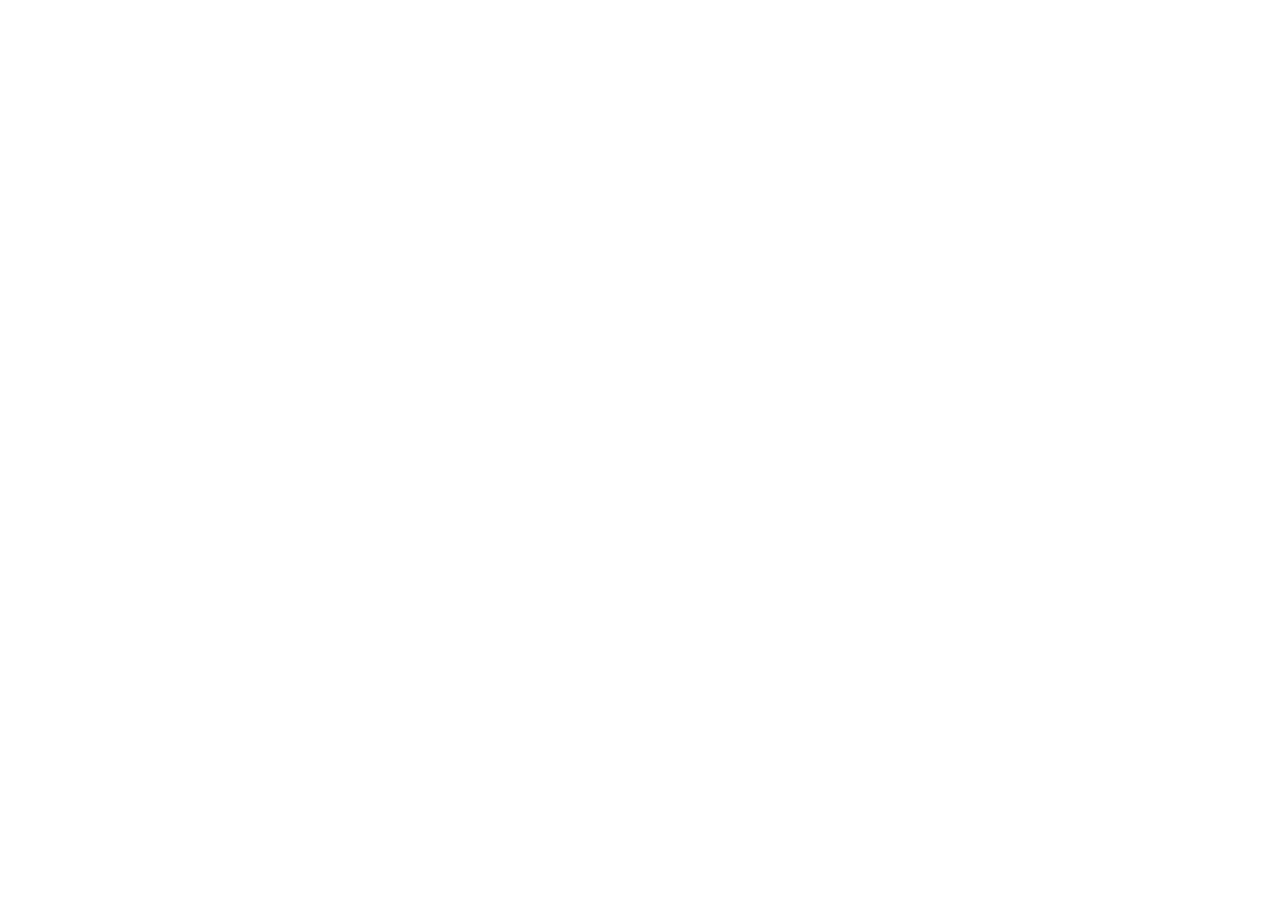
==== operational-support/index.html @ 636eb5f9 "Deploy from private repo: 25e7b20144b67627e8fa554724ffffaa088e3d0d IITMBSMLOps/MLOpsCourseRepo@25e7b" ====
<!doctype html>
<html lang="en">
  <head>
    <meta charset="UTF-8" />
    <meta name="viewport" content="width=device-width, initial-scale=1.0" />
    <title>Operational Support — IIT Madras MLOps</title>
    <meta name="robots" content="noindex, follow" />
    <meta
      http-equiv="refresh"
      content="0; url=https://gemini.google.com/gem/1YYXYu2TjJvJPvz7H82DvWtowPVBWi6Xn?usp=sharing"
    />
    <link
      rel="canonical"
      href="https://gemini.google.com/gem/1YYXYu2TjJvJPvz7H82DvWtowPVBWi6Xn?usp=sharing"
    />
    <style>
      body {
        margin: 0;
        min-height: 100vh;
        display: flex;
        align-items: center;
        justify-content: center;
        font-family: system-ui, -apple-system, "Segoe UI", Roboto, sans-serif;
        background: #f9fafb;
        color: #374151;
        text-align: center;
        padding: 16px;
      }
      a {
        color: #2563eb;
      }
    </style>
  </head>
  <body>
    <p>
      Redirecting to the Operational Support assistant&hellip;<br />
      If nothing happens,
      <a href="https://gemini.google.com/gem/1YYXYu2TjJvJPvz7H82DvWtowPVBWi6Xn?usp=sharing">open it here</a>.
    </p>
    <script>
      window.location.replace(
        "https://gemini.google.com/gem/1YYXYu2TjJvJPvz7H82DvWtowPVBWi6Xn?usp=sharing"
      );
    </script>
  </body>
</html>
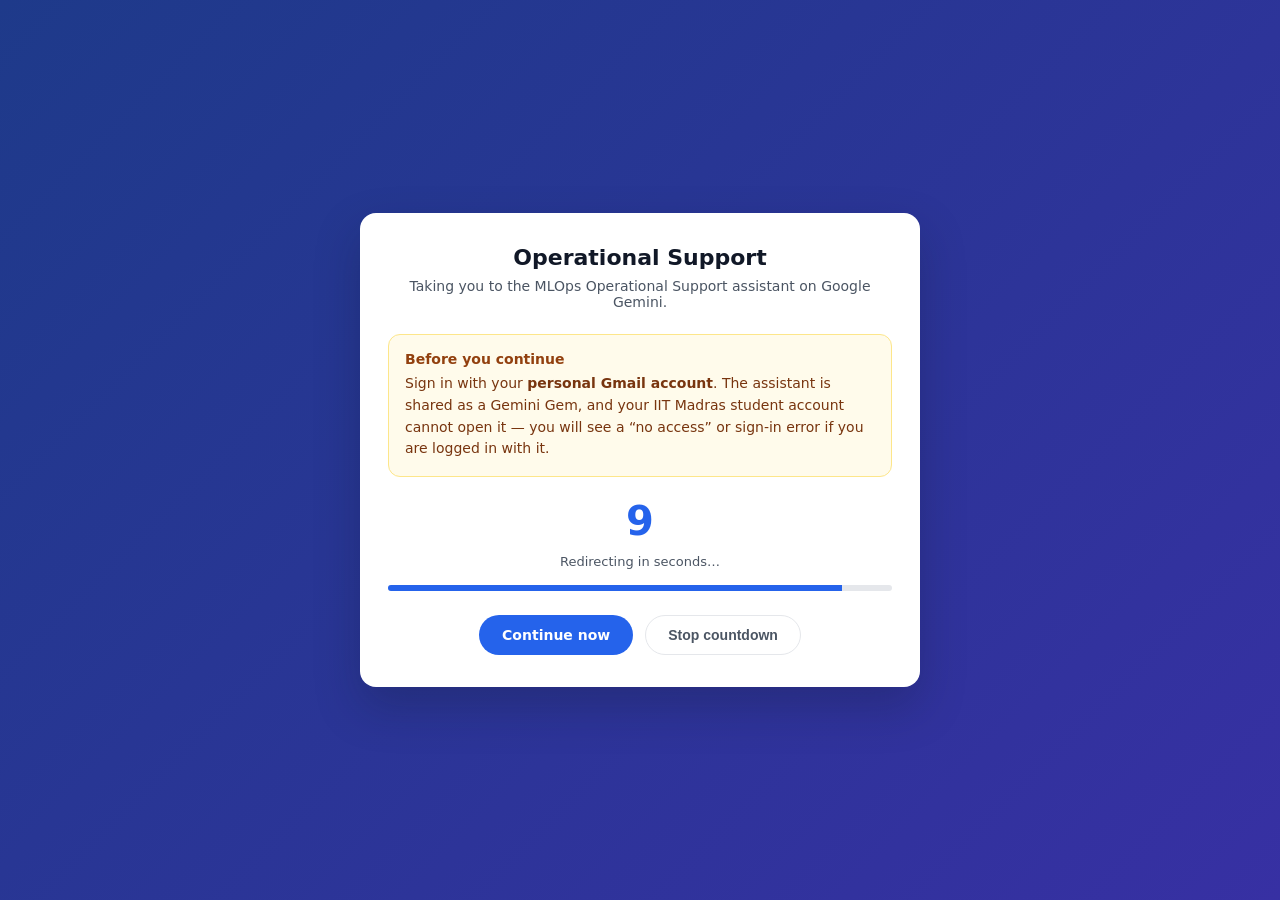
==== commit fa5a48f6: "Deploy from private repo: 591474ba44c7a488ef7999851dbe3888ce0a5257 IITMBSMLOps/MLOpsCourseRepo@59147" ====
--- a/operational-support/index.html
+++ b/operational-support/index.html
@@ -5,42 +5,193 @@
     <meta name="viewport" content="width=device-width, initial-scale=1.0" />
     <title>Operational Support — IIT Madras MLOps</title>
     <meta name="robots" content="noindex, follow" />
+    <link rel="icon" type="image/png" href="/logo.png" />
+    <!-- No-JS fallback: matches the countdown below -->
     <meta
       http-equiv="refresh"
-      content="0; url=https://gemini.google.com/gem/1YYXYu2TjJvJPvz7H82DvWtowPVBWi6Xn?usp=sharing"
+      content="10; url=https://gemini.google.com/gem/1YYXYu2TjJvJPvz7H82DvWtowPVBWi6Xn?usp=sharing"
     />
     <link
       rel="canonical"
       href="https://gemini.google.com/gem/1YYXYu2TjJvJPvz7H82DvWtowPVBWi6Xn?usp=sharing"
     />
     <style>
+      :root {
+        --blue: #2563eb;
+        --blue-dark: #1d4ed8;
+        --ink: #111827;
+        --muted: #4b5563;
+        --line: #e5e7eb;
+      }
+      * { box-sizing: border-box; }
       body {
         margin: 0;
         min-height: 100vh;
         display: flex;
         align-items: center;
         justify-content: center;
+        padding: 16px;
         font-family: system-ui, -apple-system, "Segoe UI", Roboto, sans-serif;
-        background: #f9fafb;
-        color: #374151;
+        background: linear-gradient(135deg, #1e3a8a 0%, #3730a3 100%);
+        color: var(--ink);
+      }
+      .card {
+        width: 100%;
+        max-width: 560px;
+        background: #fff;
+        border-radius: 16px;
+        padding: 32px 28px;
+        box-shadow: 0 20px 45px rgba(15, 23, 42, 0.25);
         text-align: center;
+      }
+      h1 {
+        margin: 0 0 8px;
+        font-size: 22px;
+        font-weight: 700;
+      }
+      .sub {
+        margin: 0 0 24px;
+        font-size: 14px;
+        color: var(--muted);
+      }
+      .notice {
+        text-align: left;
+        background: #fffbeb;
+        border: 1px solid #fde68a;
+        border-radius: 12px;
         padding: 16px;
+        margin-bottom: 24px;
       }
-      a {
-        color: #2563eb;
+      .notice h2 {
+        margin: 0 0 6px;
+        font-size: 14px;
+        font-weight: 700;
+        color: #92400e;
+      }
+      .notice p {
+        margin: 0;
+        font-size: 14px;
+        line-height: 1.55;
+        color: #78350f;
+      }
+      .notice strong { font-weight: 700; }
+      .count {
+        font-size: 40px;
+        font-weight: 700;
+        color: var(--blue);
+        line-height: 1;
+        margin-bottom: 6px;
+      }
+      .count-label {
+        font-size: 13px;
+        color: var(--muted);
+        margin-bottom: 16px;
+      }
+      .bar {
+        height: 6px;
+        border-radius: 999px;
+        background: var(--line);
+        overflow: hidden;
+        margin-bottom: 24px;
+      }
+      .bar span {
+        display: block;
+        height: 100%;
+        width: 100%;
+        background: var(--blue);
+        transition: width 1s linear;
+      }
+      .actions {
+        display: flex;
+        gap: 12px;
+        justify-content: center;
+        flex-wrap: wrap;
+      }
+      .btn {
+        display: inline-block;
+        padding: 11px 22px;
+        border-radius: 999px;
+        font-size: 14px;
+        font-weight: 600;
+        text-decoration: none;
+        border: 1px solid transparent;
+        cursor: pointer;
+      }
+      .btn-primary { background: var(--blue); color: #fff; }
+      .btn-primary:hover { background: var(--blue-dark); }
+      .btn-ghost { background: #fff; color: var(--muted); border-color: var(--line); }
+      .btn-ghost:hover { background: #f9fafb; }
+      @media (prefers-reduced-motion: reduce) {
+        .bar span { transition: none; }
       }
     </style>
   </head>
   <body>
-    <p>
-      Redirecting to the Operational Support assistant&hellip;<br />
-      If nothing happens,
-      <a href="https://gemini.google.com/gem/1YYXYu2TjJvJPvz7H82DvWtowPVBWi6Xn?usp=sharing">open it here</a>.
-    </p>
+    <main class="card">
+      <h1>Operational Support</h1>
+      <p class="sub">Taking you to the MLOps Operational Support assistant on Google Gemini.</p>
+
+      <div class="notice">
+        <h2>Before you continue</h2>
+        <p>
+          Sign in with your <strong>personal Gmail account</strong>. The assistant is shared
+          as a Gemini Gem, and your IIT Madras student account cannot open it &mdash; you
+          will see a &ldquo;no access&rdquo; or sign-in error if you are logged in with it.
+        </p>
+      </div>
+
+      <div class="count" id="count" aria-live="polite">10</div>
+      <p class="count-label">Redirecting in <span id="unit">seconds</span>&hellip;</p>
+      <div class="bar"><span id="bar"></span></div>
+
+      <div class="actions">
+        <a
+          class="btn btn-primary"
+          id="go"
+          href="https://gemini.google.com/gem/1YYXYu2TjJvJPvz7H82DvWtowPVBWi6Xn?usp=sharing"
+          >Continue now</a
+        >
+        <button class="btn btn-ghost" id="stay" type="button">Stop countdown</button>
+      </div>
+    </main>
+
     <script>
-      window.location.replace(
-        "https://gemini.google.com/gem/1YYXYu2TjJvJPvz7H82DvWtowPVBWi6Xn?usp=sharing"
-      );
+      (function () {
+        var TOTAL = 10;
+        var left = TOTAL;
+        var target = document.getElementById("go").href;
+        var countEl = document.getElementById("count");
+        var unitEl = document.getElementById("unit");
+        var barEl = document.getElementById("bar");
+        var stayEl = document.getElementById("stay");
+
+        // The meta refresh is the no-JS fallback; JS drives the visible countdown.
+        var meta = document.querySelector('meta[http-equiv="refresh"]');
+        if (meta) meta.parentNode.removeChild(meta);
+
+        var timer = setInterval(function () {
+          left -= 1;
+          if (left <= 0) {
+            clearInterval(timer);
+            window.location.replace(target);
+            return;
+          }
+          countEl.textContent = left;
+          unitEl.textContent = left === 1 ? "second" : "seconds";
+          barEl.style.width = (left / TOTAL) * 100 + "%";
+        }, 1000);
+
+        stayEl.addEventListener("click", function () {
+          clearInterval(timer);
+          countEl.textContent = "—";
+          document.querySelector(".count-label").textContent =
+            "Countdown stopped. Use the button when you are ready.";
+          barEl.style.width = "0%";
+          stayEl.disabled = true;
+          stayEl.style.opacity = "0.5";
+          stayEl.style.cursor = "default";
+        });
+      })();
     </script>
   </body>
 </html>
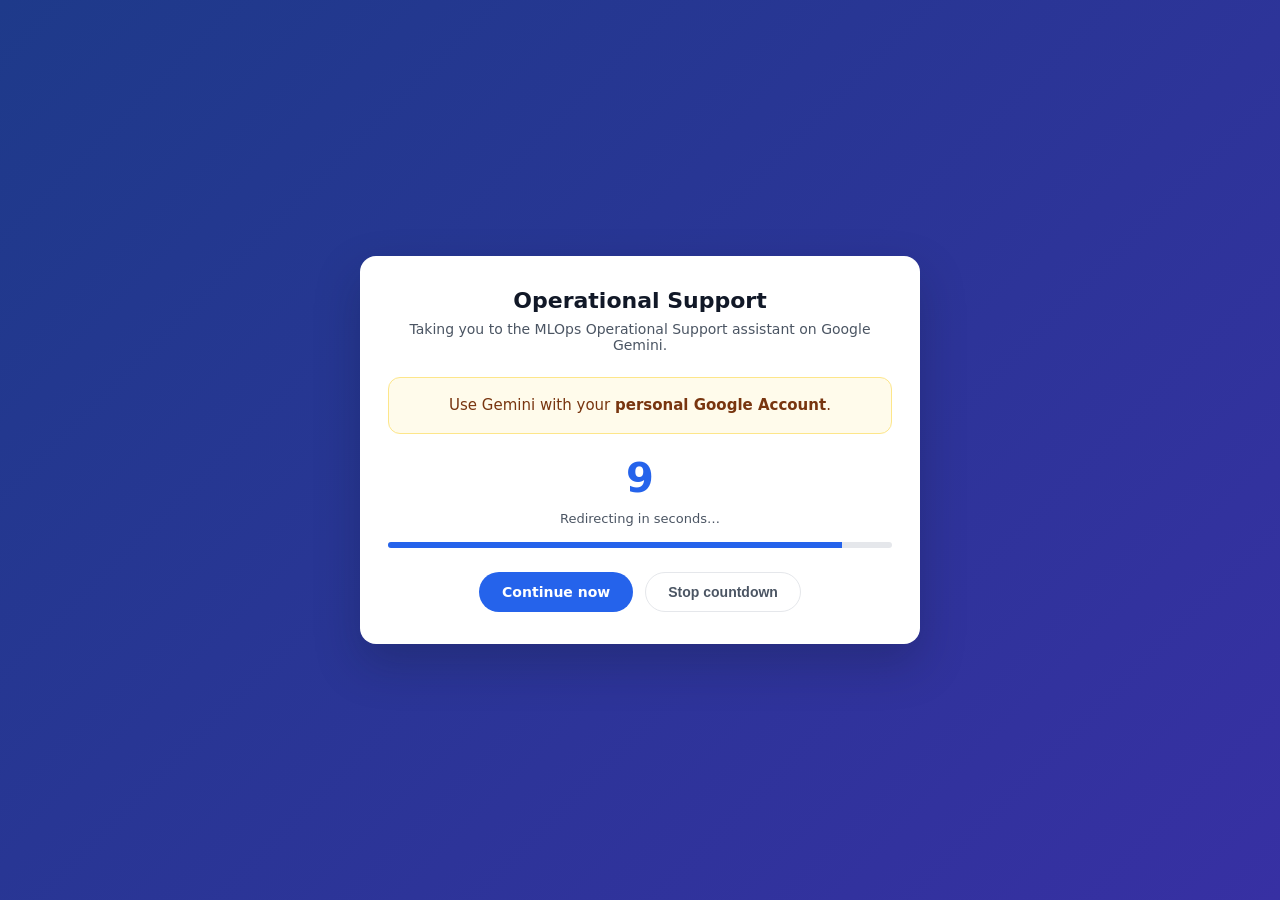
==== commit afab1e51: "Deploy from private repo: 66decd641836ea6db7d02f2b67e5f6783e3077f7 IITMBSMLOps/MLOpsCourseRepo@66dec" ====
--- a/operational-support/index.html
+++ b/operational-support/index.html
@@ -55,22 +55,16 @@
         color: var(--muted);
       }
       .notice {
-        text-align: left;
+        text-align: center;
         background: #fffbeb;
         border: 1px solid #fde68a;
         border-radius: 12px;
         padding: 16px;
         margin-bottom: 24px;
       }
-      .notice h2 {
-        margin: 0 0 6px;
-        font-size: 14px;
-        font-weight: 700;
-        color: #92400e;
-      }
       .notice p {
         margin: 0;
-        font-size: 14px;
+        font-size: 15px;
         line-height: 1.55;
         color: #78350f;
       }
@@ -132,11 +126,8 @@
       <p class="sub">Taking you to the MLOps Operational Support assistant on Google Gemini.</p>
 
       <div class="notice">
-        <h2>Before you continue</h2>
         <p>
-          Sign in with your <strong>personal Gmail account</strong>. The assistant is shared
-          as a Gemini Gem, and your IIT Madras student account cannot open it &mdash; you
-          will see a &ldquo;no access&rdquo; or sign-in error if you are logged in with it.
+          Use Gemini with your <strong>personal Google Account</strong>.
         </p>
       </div>
 
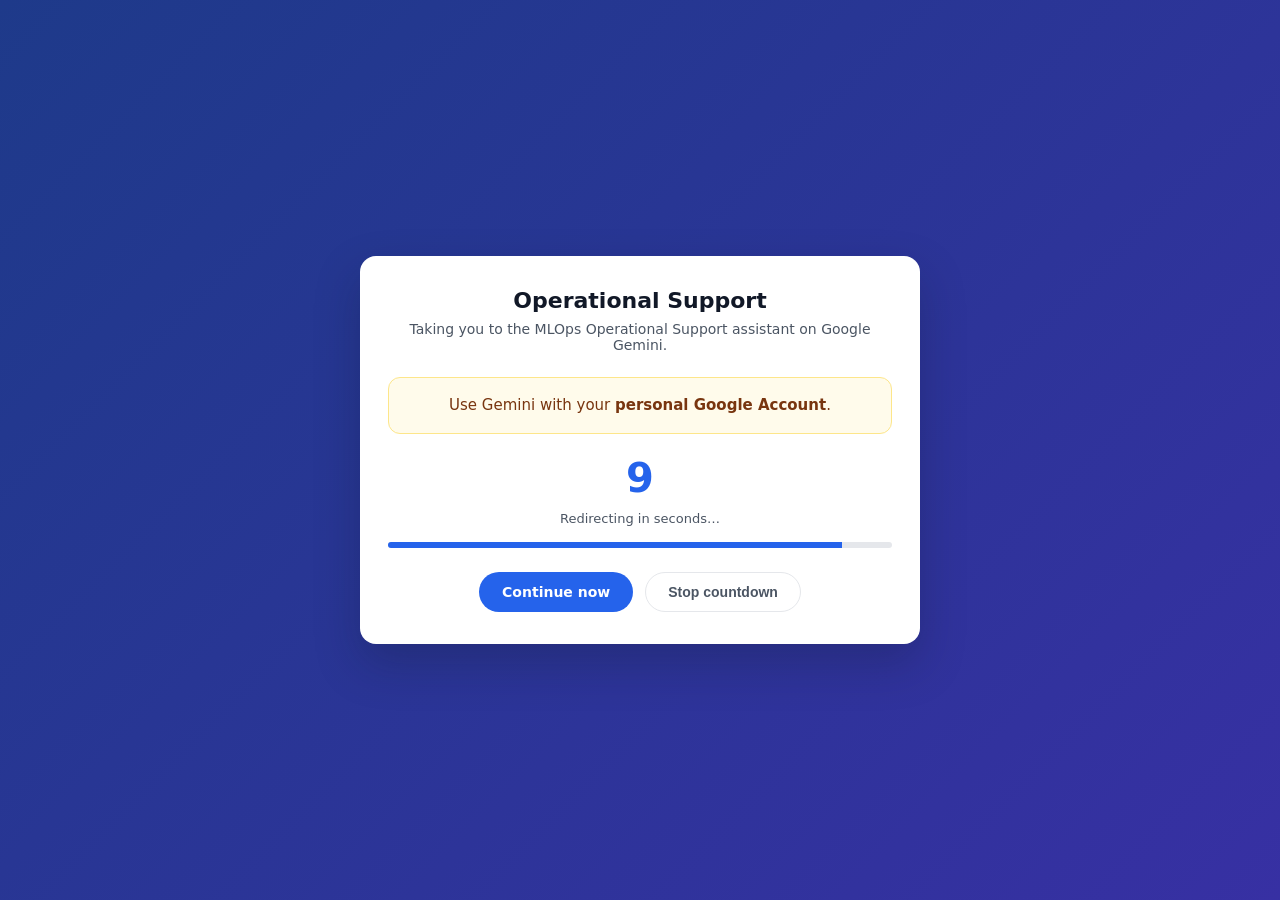
==== commit 4c109a67: "Deploy from private repo: 1f2c9e681453708f3fdaf536ab79c9ea47b9ba7b IITMBSMLOps/MLOpsCourseRepo@1f2c9" ====
--- a/operational-support/index.html
+++ b/operational-support/index.html
@@ -6,11 +6,15 @@
     <title>Operational Support — IIT Madras MLOps</title>
     <meta name="robots" content="noindex, follow" />
     <link rel="icon" type="image/png" href="/logo.png" />
-    <!-- No-JS fallback: matches the countdown below -->
-    <meta
-      http-equiv="refresh"
-      content="10; url=https://gemini.google.com/gem/1YYXYu2TjJvJPvz7H82DvWtowPVBWi6Xn?usp=sharing"
-    />
+    <!-- No-JS fallback. Inside <noscript> so it stays inert when JS runs:
+         a parsed meta refresh cannot be cancelled, which would defeat
+         "Stop countdown". -->
+    <noscript>
+      <meta
+        http-equiv="refresh"
+        content="10; url=https://gemini.google.com/gem/1YYXYu2TjJvJPvz7H82DvWtowPVBWi6Xn?usp=sharing"
+      />
+    </noscript>
     <link
       rel="canonical"
       href="https://gemini.google.com/gem/1YYXYu2TjJvJPvz7H82DvWtowPVBWi6Xn?usp=sharing"
@@ -156,10 +160,6 @@
         var barEl = document.getElementById("bar");
         var stayEl = document.getElementById("stay");
 
-        // The meta refresh is the no-JS fallback; JS drives the visible countdown.
-        var meta = document.querySelector('meta[http-equiv="refresh"]');
-        if (meta) meta.parentNode.removeChild(meta);
-
         var timer = setInterval(function () {
           left -= 1;
           if (left <= 0) {
@@ -176,7 +176,7 @@
           clearInterval(timer);
           countEl.textContent = "—";
           document.querySelector(".count-label").textContent =
-            "Countdown stopped. Use the button when you are ready.";
+            "Countdown stopped. Continue when you\u2019re ready.";
           barEl.style.width = "0%";
           stayEl.disabled = true;
           stayEl.style.opacity = "0.5";
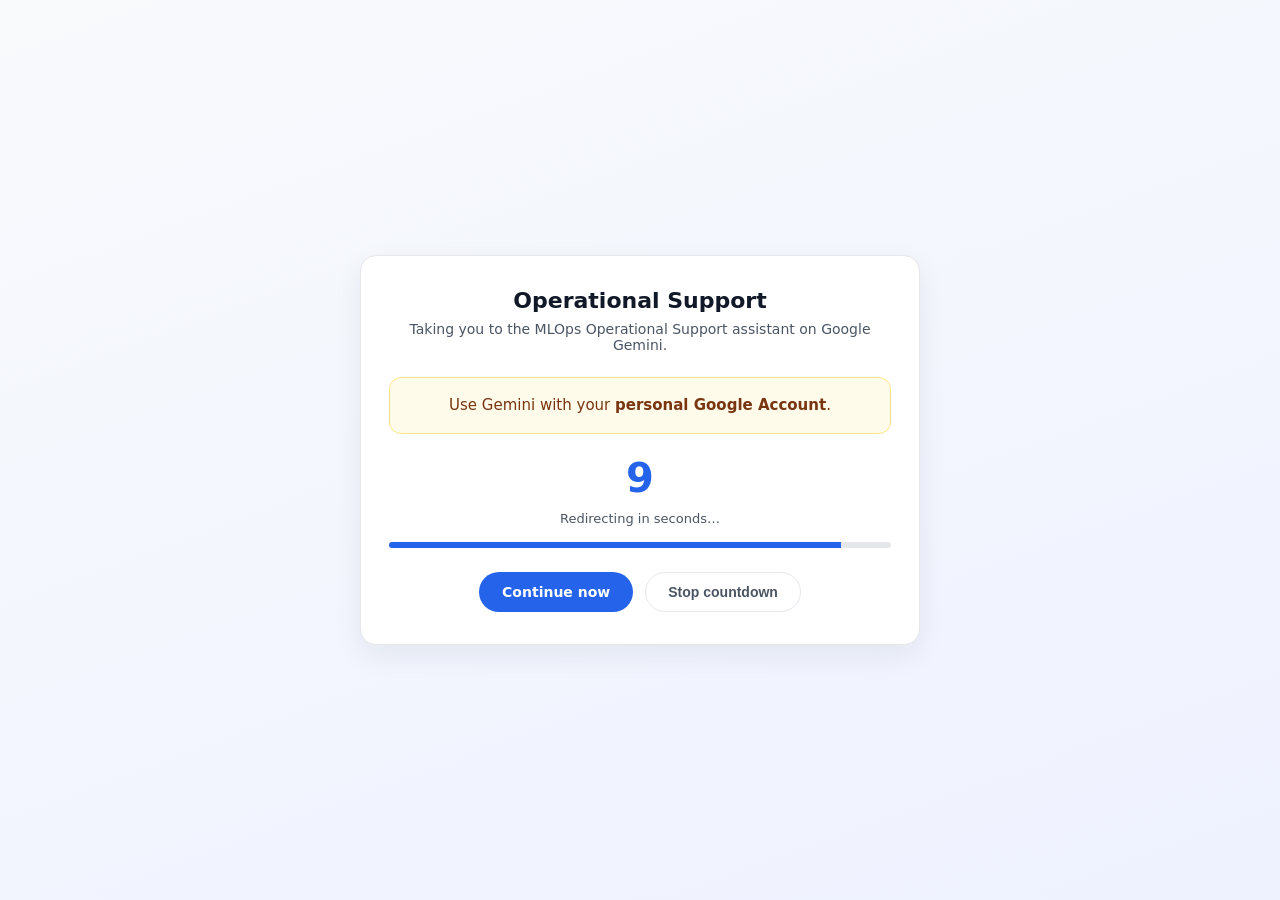
==== commit bd8f3a6c: "Deploy from private repo: e5102984e4c810e4e6029aa07f9b7c35adaa1fb0 IITMBSMLOps/MLOpsCourseRepo@e5102" ====
--- a/operational-support/index.html
+++ b/operational-support/index.html
@@ -36,7 +36,7 @@
         justify-content: center;
         padding: 16px;
         font-family: system-ui, -apple-system, "Segoe UI", Roboto, sans-serif;
-        background: linear-gradient(135deg, #1e3a8a 0%, #3730a3 100%);
+        background: linear-gradient(160deg, #f8fafc 0%, #eef2ff 100%);
         color: var(--ink);
       }
       .card {
@@ -45,7 +45,8 @@
         background: #fff;
         border-radius: 16px;
         padding: 32px 28px;
-        box-shadow: 0 20px 45px rgba(15, 23, 42, 0.25);
+        border: 1px solid var(--line);
+        box-shadow: 0 10px 30px rgba(15, 23, 42, 0.07);
         text-align: center;
       }
       h1 {
